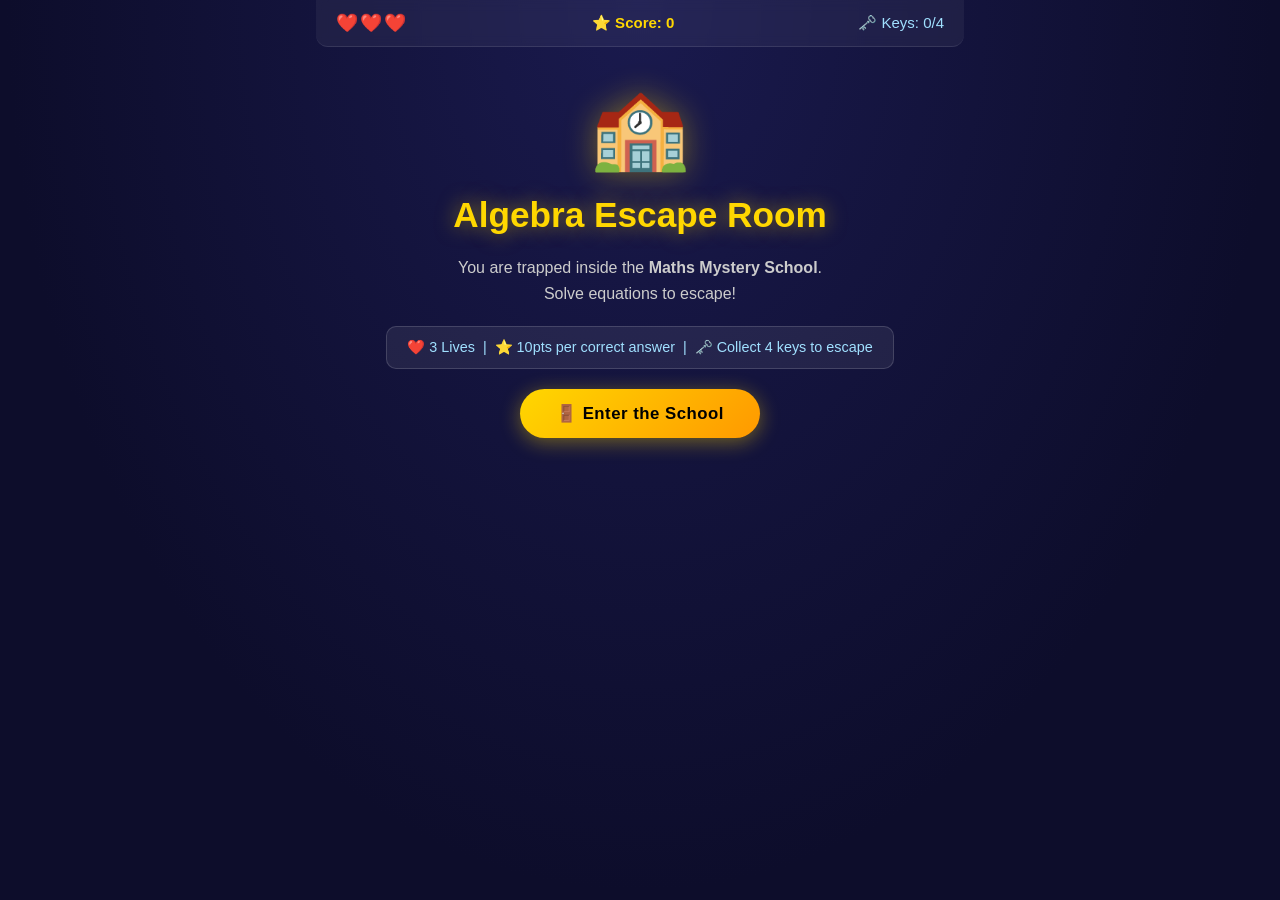
==== index.html @ fb4dc542 "Add Algebra Escape Room game" ====
<!DOCTYPE html>
<html lang="en">
<head>
    <meta charset="UTF-8">
    <meta name="viewport" content="width=device-width, initial-scale=1.0">
    <title>Algebra Escape Room</title>
    <link rel="stylesheet" href="style.css">
</head>
<body>
    <div id="game-container">

        <!-- HUD -->
        <div id="hud">
            <div id="lives">❤️❤️❤️</div>
            <div id="score">⭐ Score: <span id="score-value">0</span></div>
            <div id="keys">🗝️ Keys: <span id="keys-value">0</span>/4</div>
        </div>

        <!-- SCREEN: Start -->
        <div id="screen-start" class="screen active">
            <div class="room-art">🏫</div>
            <h1>Algebra Escape Room</h1>
            <p class="subtitle">You are trapped inside the <strong>Maths Mystery School</strong>.<br>Solve equations to escape!</p>
            <div class="info-box">
                <p>❤️ 3 Lives &nbsp;|&nbsp; ⭐ 10pts per correct answer &nbsp;|&nbsp; 🗝️ Collect 4 keys to escape</p>
            </div>
            <button class="btn-primary" onclick="startGame()">🚪 Enter the School</button>
        </div>

        <!-- SCREEN: Level 1 – Keypad -->
        <div id="screen-level1" class="screen">
            <div class="level-badge">🔐 Room 1 – The Classroom Lock</div>
            <div class="room-art">🚪</div>
            <div class="clue-card">
                <p class="clue-label">💡 The keypad reads:</p>
                <p class="equation">3x + 5 = 20</p>
                <p class="clue-label">Find the value of <strong>x</strong></p>
            </div>
            <div class="keypad-options">
                <button class="keypad-btn" onclick="checkLevel1(3)">3</button>
                <button class="keypad-btn" onclick="checkLevel1(5)">5</button>
                <button class="keypad-btn" onclick="checkLevel1(7)">7</button>
                <button class="keypad-btn" onclick="checkLevel1(10)">10</button>
            </div>
            <div id="feedback-level1" class="feedback"></div>
        </div>

        <!-- SCREEN: Level 2 – Choose the Door -->
        <div id="screen-level2" class="screen">
            <div class="level-badge">🧩 Room 2 – The Missing Number Wall</div>
            <div class="room-art">🚪🚪🚪</div>
            <div class="clue-card">
                <p class="clue-label">🔍 Only one door leads forward.</p>
                <p class="clue-label">Find the door where <strong>x = 5</strong></p>
            </div>
            <div class="doors-container">
                <div class="door" onclick="checkLevel2('A')">
                    <div class="door-label">Door A</div>
                    <div class="door-equation">2x + 6 = 18</div>
                    <div class="door-icon">🚪</div>
                </div>
                <div class="door" onclick="checkLevel2('B')">
                    <div class="door-label">Door B</div>
                    <div class="door-equation">5x − 10 = 15</div>
                    <div class="door-icon">🚪</div>
                </div>
                <div class="door" onclick="checkLevel2('C')">
                    <div class="door-label">Door C</div>
                    <div class="door-equation">4x + 8 = 24</div>
                    <div class="door-icon">🚪</div>
                </div>
            </div>
            <div id="feedback-level2" class="feedback"></div>
        </div>

        <!-- SCREEN: Level 3 – Treasure Box -->
        <div id="screen-level3" class="screen">
            <div class="level-badge">🎒 Room 3 – The Treasure Box</div>
            <div class="room-art" id="treasure-art">📦</div>
            <div class="clue-card">
                <p class="clue-label">🗒️ A note on the box reads:</p>
                <p class="riddle">"I am thinking of a number.<br>When I multiply it by 4 and add 7, I get 31.<br>What is my number?"</p>
            </div>
            <div class="input-group">
                <input type="number" id="treasure-input" placeholder="Enter your answer" min="0" max="99" />
                <button class="btn-primary" onclick="checkLevel3()">🔓 Unlock</button>
            </div>
            <div id="feedback-level3" class="feedback"></div>
        </div>

        <!-- SCREEN: Level 4 – Final Password -->
        <div id="screen-level4" class="screen">
            <div class="level-badge">🚪 Room 4 – The Final Escape</div>
            <div class="room-art">🔐</div>
            <div class="clue-card">
                <p class="clue-label">🔢 Solve all 4 equations to get the 4-digit password:</p>
                <div class="final-equations">
                    <div class="final-eq"><span class="eq-num">①</span> x + 8 = 15 &nbsp;→&nbsp; <input type="number" id="eq1" class="eq-input" placeholder="?" /></div>
                    <div class="final-eq"><span class="eq-num">②</span> 2x = 18 &nbsp;→&nbsp; <input type="number" id="eq2" class="eq-input" placeholder="?" /></div>
                    <div class="final-eq"><span class="eq-num">③</span> x − 4 = 3 &nbsp;→&nbsp; <input type="number" id="eq3" class="eq-input" placeholder="?" /></div>
                    <div class="final-eq"><span class="eq-num">④</span> 3x = 24 &nbsp;→&nbsp; <input type="number" id="eq4" class="eq-input" placeholder="?" /></div>
                </div>
            </div>
            <button class="btn-primary" onclick="checkLevel4()">🔓 Enter Password</button>
            <div id="feedback-level4" class="feedback"></div>
        </div>

        <!-- SCREEN: Win -->
        <div id="screen-win" class="screen">
            <div class="win-art">🎉🏆🎉</div>
            <h1 class="win-title">ESCAPE SUCCESSFUL!</h1>
            <p class="win-subtitle">🔓 THE MATHS SCHOOL IS UNLOCKED!</p>
            <div class="win-score-box">
                <p>Final Score: <span id="final-score" class="final-score-value">0</span> / 100</p>
                <p id="win-keys">🗝️ Keys Collected: 4/4</p>
            </div>
            <div class="stars" id="win-stars"></div>
            <button class="btn-primary" onclick="restartGame()">🔄 Play Again</button>
        </div>

        <!-- SCREEN: Game Over -->
        <div id="screen-gameover" class="screen">
            <div class="room-art">💀</div>
            <h1 class="gameover-title">OUT OF LIVES!</h1>
            <p>The Maths Mystery School has defeated you...</p>
            <p>Score: <span id="gameover-score">0</span></p>
            <button class="btn-primary" onclick="restartGame()">🔄 Try Again</button>
        </div>

    </div>

    <script src="game.js"></script>
</body>
</html>
---- style.css ----
* {
    margin: 0;
    padding: 0;
    box-sizing: border-box;
}

body {
    background: #0d0d2b;
    font-family: 'Segoe UI', Tahoma, Geneva, Verdana, sans-serif;
    min-height: 100vh;
    display: flex;
    align-items: center;
    justify-content: center;
    background-image: radial-gradient(ellipse at top, #1a1a4e 0%, #0d0d2b 70%);
}

#game-container {
    width: 100%;
    max-width: 680px;
    min-height: 100vh;
    position: relative;
    padding: 0 16px 40px;
}

/* ── HUD ── */
#hud {
    display: flex;
    justify-content: space-between;
    align-items: center;
    padding: 12px 20px;
    background: rgba(255,255,255,0.05);
    border-bottom: 1px solid rgba(255,255,255,0.1);
    border-radius: 0 0 12px 12px;
    margin-bottom: 24px;
    font-size: 15px;
    color: #fff;
    position: sticky;
    top: 0;
    z-index: 10;
    backdrop-filter: blur(6px);
}

#lives { font-size: 18px; letter-spacing: 2px; }
#score { color: #ffd700; font-weight: bold; }
#keys  { color: #a0e0ff; }

/* ── SCREENS ── */
.screen {
    display: none;
    flex-direction: column;
    align-items: center;
    gap: 20px;
    animation: fadeIn 0.5s ease;
    padding-top: 10px;
}

.screen.active { display: flex; }

@keyframes fadeIn {
    from { opacity: 0; transform: translateY(20px); }
    to   { opacity: 1; transform: translateY(0); }
}

/* ── START SCREEN ── */
#screen-start h1 {
    font-size: 2.2rem;
    color: #ffd700;
    text-align: center;
    text-shadow: 0 0 20px rgba(255,215,0,0.5);
}

.subtitle {
    color: #ccc;
    text-align: center;
    font-size: 1rem;
    line-height: 1.6;
}

.info-box {
    background: rgba(255,255,255,0.07);
    border: 1px solid rgba(255,255,255,0.15);
    border-radius: 10px;
    padding: 12px 20px;
    color: #a0e0ff;
    font-size: 0.9rem;
    text-align: center;
}

/* ── ROOM ART ── */
.room-art {
    font-size: 5rem;
    text-align: center;
    filter: drop-shadow(0 0 16px rgba(255,215,0,0.4));
    animation: float 3s ease-in-out infinite;
}

@keyframes float {
    0%, 100% { transform: translateY(0); }
    50%       { transform: translateY(-10px); }
}

/* ── LEVEL BADGE ── */
.level-badge {
    background: linear-gradient(135deg, #6a0dad, #3a0080);
    color: #fff;
    padding: 8px 24px;
    border-radius: 30px;
    font-size: 0.95rem;
    font-weight: bold;
    letter-spacing: 0.5px;
    box-shadow: 0 4px 15px rgba(106,13,173,0.5);
}

/* ── CLUE CARD ── */
.clue-card {
    background: rgba(255,255,255,0.06);
    border: 1px solid rgba(255,215,0,0.3);
    border-radius: 14px;
    padding: 20px 28px;
    width: 100%;
    text-align: center;
}

.clue-label {
    color: #ccc;
    font-size: 0.95rem;
    margin-bottom: 8px;
}

.equation {
    font-size: 2rem;
    color: #ffd700;
    font-weight: bold;
    margin: 10px 0;
    text-shadow: 0 0 10px rgba(255,215,0,0.4);
}

.riddle {
    color: #e0e0ff;
    font-size: 1.05rem;
    line-height: 1.8;
    font-style: italic;
}

/* ── KEYPAD ── */
.keypad-options {
    display: flex;
    gap: 16px;
    flex-wrap: wrap;
    justify-content: center;
}

.keypad-btn {
    width: 80px;
    height: 80px;
    font-size: 1.8rem;
    font-weight: bold;
    background: linear-gradient(135deg, #1a1a5e, #2a2a8e);
    color: #fff;
    border: 2px solid rgba(255,255,255,0.2);
    border-radius: 14px;
    cursor: pointer;
    transition: all 0.2s ease;
    box-shadow: 0 4px 15px rgba(0,0,0,0.3);
}

.keypad-btn:hover {
    background: linear-gradient(135deg, #ffd700, #ff9900);
    color: #000;
    transform: scale(1.1);
    border-color: #ffd700;
}

.keypad-btn.correct {
    background: linear-gradient(135deg, #00c853, #00e676);
    color: #000;
    border-color: #00e676;
}

.keypad-btn.wrong {
    background: linear-gradient(135deg, #c62828, #ef5350);
    border-color: #ef5350;
    animation: shake 0.4s ease;
}

@keyframes shake {
    0%, 100% { transform: translateX(0); }
    25%       { transform: translateX(-8px); }
    75%       { transform: translateX(8px); }
}

/* ── DOORS ── */
.doors-container {
    display: flex;
    gap: 16px;
    justify-content: center;
    flex-wrap: wrap;
    width: 100%;
}

.door {
    background: linear-gradient(160deg, #3b1f0a, #6b3a1f);
    border: 2px solid #8b5e3c;
    border-radius: 14px;
    padding: 20px 16px;
    width: 160px;
    text-align: center;
    cursor: pointer;
    transition: all 0.25s ease;
    box-shadow: 0 6px 20px rgba(0,0,0,0.4);
}

.door:hover {
    transform: translateY(-6px) scale(1.04);
    border-color: #ffd700;
    box-shadow: 0 10px 30px rgba(255,215,0,0.3);
}

.door.correct {
    border-color: #00e676;
    background: linear-gradient(160deg, #003d1a, #00693a);
    animation: doorOpen 0.5s ease forwards;
}

.door.wrong {
    border-color: #ef5350;
    background: linear-gradient(160deg, #3d0000, #6a0000);
    animation: shake 0.4s ease;
}

@keyframes doorOpen {
    0%   { transform: scaleX(1); }
    50%  { transform: scaleX(0.05); }
    100% { transform: scaleX(1); opacity: 0.5; }
}

.door-label {
    color: #ffd700;
    font-weight: bold;
    font-size: 1rem;
    margin-bottom: 8px;
}

.door-equation {
    color: #fff;
    font-size: 1rem;
    margin-bottom: 12px;
    font-weight: 600;
}

.door-icon { font-size: 2.5rem; }

/* ── INPUT GROUP ── */
.input-group {
    display: flex;
    gap: 12px;
    align-items: center;
    justify-content: center;
}

input[type="number"] {
    background: rgba(255,255,255,0.08);
    border: 2px solid rgba(255,255,255,0.2);
    border-radius: 10px;
    color: #fff;
    font-size: 1.4rem;
    padding: 10px 16px;
    width: 120px;
    text-align: center;
    outline: none;
    transition: border-color 0.2s;
}

input[type="number"]:focus {
    border-color: #ffd700;
}

input[type="number"]::-webkit-inner-spin-button,
input[type="number"]::-webkit-outer-spin-button {
    opacity: 1;
}

/* ── FINAL EQUATIONS ── */
.final-equations {
    display: flex;
    flex-direction: column;
    gap: 14px;
    margin-top: 10px;
}

.final-eq {
    display: flex;
    align-items: center;
    gap: 10px;
    color: #e0e0ff;
    font-size: 1.05rem;
    justify-content: center;
}

.eq-num {
    color: #ffd700;
    font-weight: bold;
    font-size: 1.1rem;
    min-width: 24px;
}

.eq-input {
    width: 70px !important;
    font-size: 1.1rem !important;
    padding: 6px 10px !important;
}

/* ── BUTTONS ── */
.btn-primary {
    background: linear-gradient(135deg, #ffd700, #ff9900);
    color: #000;
    border: none;
    border-radius: 30px;
    padding: 14px 36px;
    font-size: 1.05rem;
    font-weight: bold;
    cursor: pointer;
    transition: all 0.2s ease;
    box-shadow: 0 4px 20px rgba(255,215,0,0.4);
    letter-spacing: 0.5px;
}

.btn-primary:hover {
    transform: scale(1.05);
    box-shadow: 0 6px 28px rgba(255,215,0,0.6);
}

/* ── FEEDBACK ── */
.feedback {
    min-height: 40px;
    font-size: 1rem;
    font-weight: bold;
    text-align: center;
    padding: 8px 16px;
    border-radius: 8px;
    transition: all 0.3s ease;
}

.feedback.success {
    color: #00e676;
    background: rgba(0,230,118,0.1);
    border: 1px solid rgba(0,230,118,0.3);
}

.feedback.error {
    color: #ef5350;
    background: rgba(239,83,80,0.1);
    border: 1px solid rgba(239,83,80,0.3);
}

.feedback.hint {
    color: #ffd700;
    background: rgba(255,215,0,0.08);
    border: 1px solid rgba(255,215,0,0.2);
}

/* ── WIN SCREEN ── */
.win-art {
    font-size: 4rem;
    animation: bounce 0.8s ease infinite alternate;
}

@keyframes bounce {
    from { transform: scale(1); }
    to   { transform: scale(1.15); }
}

.win-title {
    font-size: 2.4rem;
    color: #ffd700;
    text-align: center;
    text-shadow: 0 0 30px rgba(255,215,0,0.7);
}

.win-subtitle {
    color: #a0e0ff;
    font-size: 1.1rem;
    text-align: center;
}

.win-score-box {
    background: rgba(255,215,0,0.08);
    border: 2px solid rgba(255,215,0,0.4);
    border-radius: 14px;
    padding: 20px 40px;
    text-align: center;
    color: #fff;
    font-size: 1.1rem;
    line-height: 2;
}

.final-score-value {
    font-size: 2rem;
    font-weight: bold;
    color: #ffd700;
}

.stars {
    font-size: 2.5rem;
    letter-spacing: 6px;
}

/* ── GAME OVER ── */
.gameover-title {
    font-size: 2rem;
    color: #ef5350;
    text-shadow: 0 0 20px rgba(239,83,80,0.6);
}

#screen-gameover p {
    color: #ccc;
    text-align: center;
}

/* ── TRANSITION OVERLAY ── */
#transition-overlay {
    position: fixed;
    inset: 0;
    background: #0d0d2b;
    display: flex;
    align-items: center;
    justify-content: center;
    font-size: 3rem;
    color: #ffd700;
    z-index: 100;
    opacity: 0;
    pointer-events: none;
    transition: opacity 0.4s ease;
}

#transition-overlay.show {
    opacity: 1;
    pointer-events: all;
}
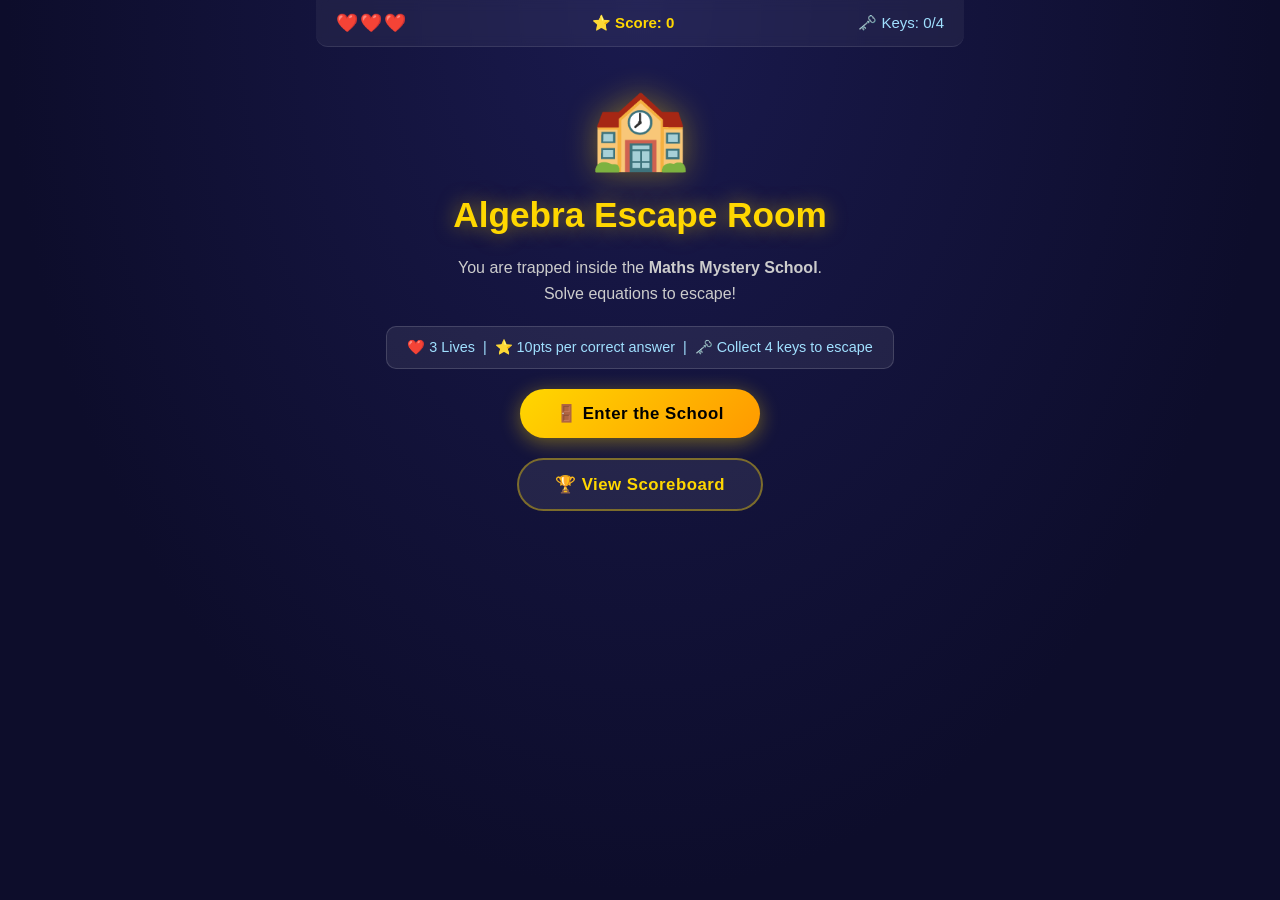
==== commit 1730f800: "Add scoreboard with localStorage, fix score display to 40/40, fix star rating logic" ====
--- a/index.html
+++ b/index.html
@@ -25,6 +25,7 @@
                 <p>❤️ 3 Lives &nbsp;|&nbsp; ⭐ 10pts per correct answer &nbsp;|&nbsp; 🗝️ Collect 4 keys to escape</p>
             </div>
             <button class="btn-primary" onclick="startGame()">🚪 Enter the School</button>
+            <button class="btn-secondary" onclick="window.location.href='scoreboard.html'">🏆 View Scoreboard</button>
         </div>
 
         <!-- SCREEN: Level 1 – Keypad -->
@@ -111,11 +112,14 @@
             <h1 class="win-title">ESCAPE SUCCESSFUL!</h1>
             <p class="win-subtitle">🔓 THE MATHS SCHOOL IS UNLOCKED!</p>
             <div class="win-score-box">
-                <p>Final Score: <span id="final-score" class="final-score-value">0</span> / 100</p>
+                <p>Final Score: <span id="final-score" class="final-score-value">0</span> / <span id="max-score">40</span></p>
                 <p id="win-keys">🗝️ Keys Collected: 4/4</p>
             </div>
             <div class="stars" id="win-stars"></div>
-            <button class="btn-primary" onclick="restartGame()">🔄 Play Again</button>
+            <div style="display:flex;gap:12px;flex-wrap:wrap;justify-content:center;">
+                <button class="btn-primary" onclick="restartGame()">🔄 Play Again</button>
+                <button class="btn-secondary" onclick="window.location.href='scoreboard.html'">🏆 Scoreboard</button>
+            </div>
         </div>
 
         <!-- SCREEN: Game Over -->
--- a/style.css
+++ b/style.css
@@ -405,7 +405,57 @@
     letter-spacing: 6px;
 }
 
-/* ── GAME OVER ── */
+/* ── SECONDARY BUTTON ── */
+.btn-secondary {
+    background: rgba(255,255,255,0.08);
+    color: #ffd700;
+    border: 2px solid rgba(255,215,0,0.4);
+    border-radius: 30px;
+    padding: 14px 36px;
+    font-size: 1.05rem;
+    font-weight: bold;
+    cursor: pointer;
+    transition: all 0.2s ease;
+    letter-spacing: 0.5px;
+}
+
+.btn-secondary:hover {
+    background: rgba(255,215,0,0.15);
+    border-color: #ffd700;
+    transform: scale(1.05);
+}
+
+/* ── SCOREBOARD ── */
+.score-list {
+    display: flex;
+    flex-direction: column;
+    gap: 8px;
+    width: 100%;
+}
+
+.score-row {
+    display: flex;
+    align-items: center;
+    gap: 10px;
+    background: rgba(255,255,255,0.05);
+    border: 1px solid rgba(255,255,255,0.1);
+    border-radius: 10px;
+    padding: 10px 16px;
+    color: #fff;
+    font-size: 0.95rem;
+}
+
+.score-row.score-top {
+    background: rgba(255,215,0,0.1);
+    border-color: rgba(255,215,0,0.4);
+}
+
+.score-rank  { min-width: 28px; font-size: 1.1rem; }
+.score-name  { flex: 1; font-weight: bold; color: #e0e0ff; overflow: hidden; text-overflow: ellipsis; white-space: nowrap; }
+.score-stars { color: #ffd700; letter-spacing: 2px; }
+.score-pts   { color: #ffd700; font-weight: bold; min-width: 60px; text-align: right; }
+.score-status { font-size: 0.8rem; color: #aaa; min-width: 80px; text-align: right; }
+
 .gameover-title {
     font-size: 2rem;
     color: #ef5350;
